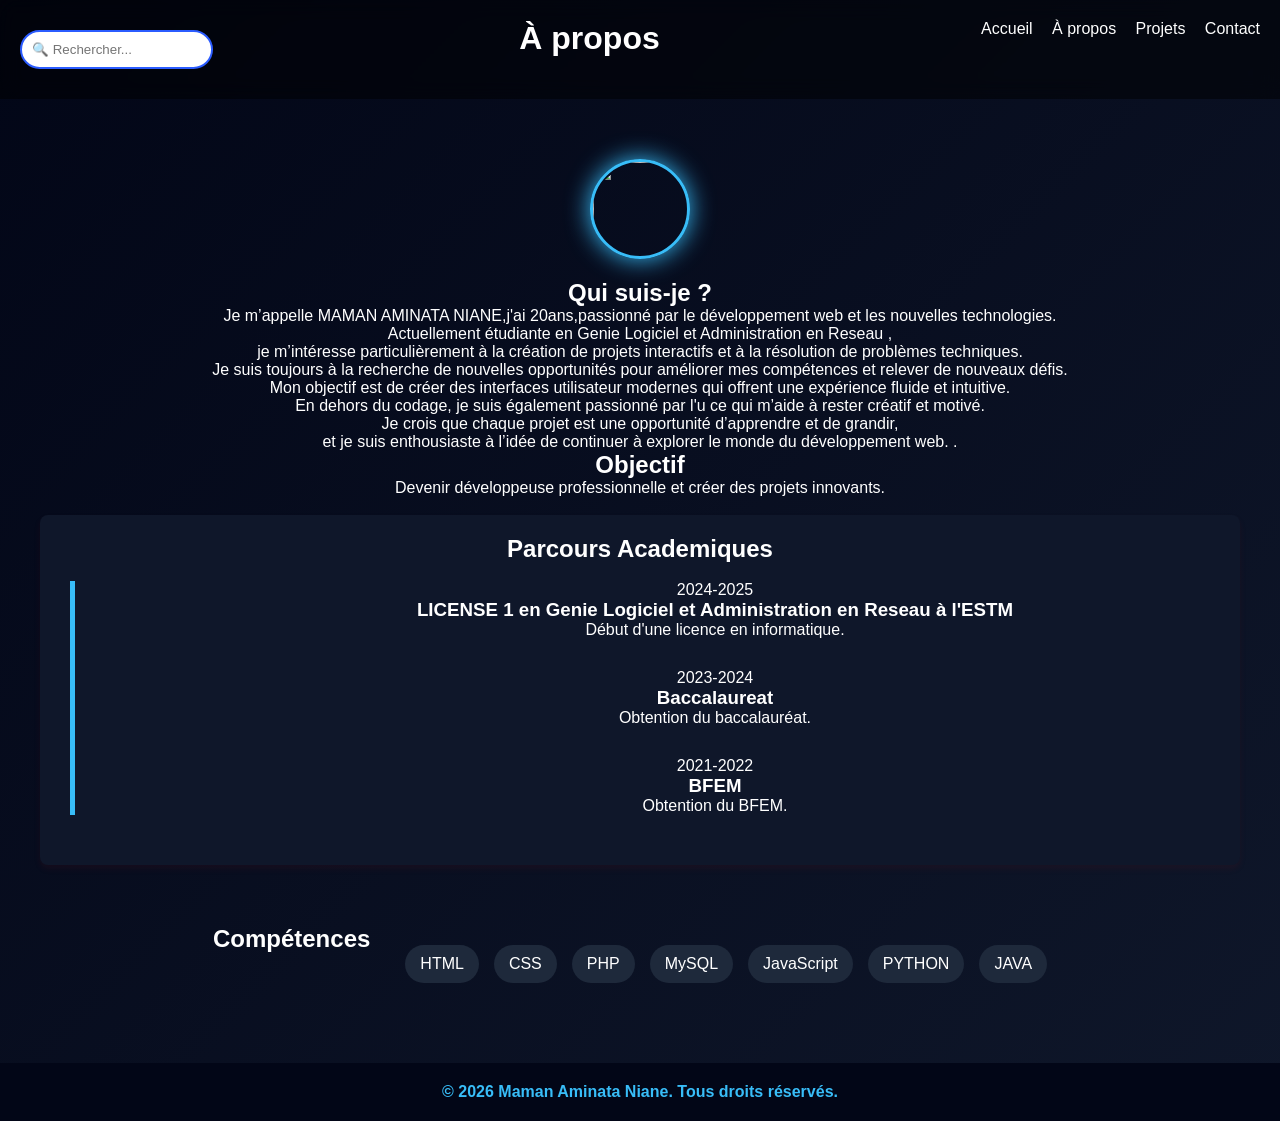
==== about.html @ c7ca3dd6 "Premier commit du portfolio" ====
<!DOCTYPE html>
<html lang="fr">

<head>
    <meta charset="UTF-8">
    <meta name="viewport" content="width=device-width, initial-scale=1.0">
    <title>À propos</title>
    <link rel="stylesheet" href="style.css">
</head>

<body>

    <header>
        <div class="search-bar">
            <input type="text" placeholder="🔍 Rechercher...">
        </div>
        <h1>À propos</h1>
        <nav>
            <a href="index.html">Accueil</a>
            <a href="about.html">À propos</a>
            <a href="projets.html">Projets</a>
            <a href="contact.html">Contact</a>
        </nav>
    </header>

    <section class="center">
        <img src="image/about_photo.jpeg" class="ma_photo">

        <h2>Qui suis-je ?</h2>
        <p>Je m’appelle MAMAN AMINATA NIANE,j'ai 20ans,passionné par le développement web et les nouvelles technologies. <br>
        Actuellement étudiante en Genie Logiciel et Administration en Reseau ,  <br>
        je m’intéresse particulièrement à la création de
        projets interactifs et à la résolution de problèmes techniques. <br>
        Je suis toujours à la recherche de nouvelles opportunités pour améliorer mes compétences et relever de nouveaux défis. <br>
        Mon objectif est de créer des interfaces utilisateur modernes qui offrent une expérience fluide et intuitive. <br>
        En dehors du codage, je suis également passionné par l'u ce qui m’aide à rester créatif et motivé. <br> Je crois que chaque projet est
        une opportunité d’apprendre et de grandir, <br>
         et je suis enthousiaste à l’idée de continuer à explorer le monde du
        développement web.
.</p>

        <h2>Objectif</h2>
        <p>Devenir développeuse professionnelle et créer des projets innovants.</p> <br>

    <section id="parcours">
        <div class="parcours-ajout">
            <h2>Parcours Academiques</h2> <br>
            <div class="timeline">
                <div class="timeline-item">
                    <span class="date">2024-2025</span>
                    <h3>LICENSE 1 en Genie Logiciel et Administration en Reseau à l'ESTM</h3>
                    <p>Début d'une licence en informatique.</p>
                </div>
                <div class="timeline-item">
                    <span class="date">2023-2024</span>
                    <h3>Baccalaureat</h3>
                    <p>Obtention du baccalauréat.</p>
                </div>
                <div class="timeline-item">
                    <span class="date">2021-2022</span>
                    <h3>BFEM</h3>
                    <p>Obtention du BFEM.</p>
                </div>
            </div>
        </div>
    </section>
    </section>
    <section class="competences">
        <h2>Compétences</h2>
        <div class="skills">
            <span>HTML</span>
            <span>CSS</span>
            <span>PHP</span>
            <span>MySQL</span>
            <span>JavaScript</span>
            <span>PYTHON</span>
            <span>JAVA</span>

        </div>
    </section>

</body>
<footer>
    <p>&copy; 2026 Maman Aminata Niane. Tous droits réservés.</p>
</footer>

</html>
---- style.css ----
* {
    margin: 0;
    padding: 0;
    box-sizing: border-box;
}

body {
    font-family: Arial;
    background: linear-gradient(135deg, #020617, #0f172a);
    color: white;
}

header {
    display: flex;
    justify-content: space-between;
    padding: 20px;
    background: rgba(0, 0, 0, 0.5);
    backdrop-filter: blur(10px);
    display: flex;
   position: sticky;
    top: 0;

    
    
    
        .search-bar input {
            width: 100%;
            padding: 10px;
            border-radius: 20px;
        }
    
    
        .main {
            margin-left: 220px;
            padding: 40px;
        }
}

nav a {
    margin-left: 15px;
    text-decoration: none;
    color: white;
    transition: 0.3s;
}

nav a:hover {
    color: #38bdf8;
}

/* HERO */
.hero {
    text-align: center;
    padding: 80px 20px;
}

/* PHOTO WOW */
.ma_photo {
    width: 100px;
    height: 100px;
    object-fit: cover;
    border-radius: 50%;
    display: block;
    margin: 20px auto;
    position: relative;
    overflow: hidden;
    

    border: 3px solid #38bdf8;
    box-shadow: 0 0 25px #38bdf8;
    transition: 0.4s;
}

.hero_photo{
    position: relative;
    width: 200px;
    height: 200px;
    border-radius: 50%;
    background: #38bdf8;
    position: absolute;
    top: 10%;
    left: 50%;
    transform: translate(-50%, -50%);
    overflow: hidden;
    margin: 50px auto;

}
.hero img {
    width: 20%;
    height: 20%;
    border-radius: 50%;
    object-fit: cover;
    object-position: top;
   
}

.ma_photo:hover {
    transform: scale(1.1);
}

/* CENTER */
.center {
    text-align: center;
    padding: 40px;
}
.center_about_photo {
    width: 250px;
    height: 250px;
    object-fit: cover;
    border-radius: 50%;
    display: block;
    margin: 20px auto;
    border: 3px solid #38bdf8;
    box-shadow: 0 0 25px #38bdf8;
    transition: 0.4s;
}

/* GRID PROJETS */
.grid {
    display: flex;
    justify-content: center;
    gap: 20px;
    flex-wrap: wrap;
    padding: 40px;
}

/* CARD */
.card {
    background: #1e293b;
    padding: 20px;
    width: 250px;
    border-radius: 10px;
    transition: 0.3s;
}

.card:hover {
    transform: translateY(-10px);
    background: #38bdf8;
    color: black;
}

form {
    width: 300px;
    margin: auto;
}

input,
textarea {
    width: 100%;
    margin: 10px 0;
    padding: 10px;
    border: none;
    border-radius: 5px;
}

button {
    width: 100%;
    padding: 10px;
    background: #38bdf8;
    border: none;
    cursor: pointer;
}

@media (max-width: 768px) {

    header {
        flex-direction: column;
        text-align: center;
    }

    .grid {
        flex-direction: column;
        align-items: center;
    }

}
form {
    animation: apparition 1s ease-in-out;
}

@keyframes apparition {
    from {
        opacity: 0;
        transform: translateY(30px);
    }

    to {
        opacity: 1;
        transform: translateY(0);
    }
}
.contact {
    background: #02888d;
    padding: 20px;
    margin: 20px auto;
    width: 80%;
    box-shadow: 0px 0px 10px rgba(3, 196, 221, 0.1);
}
.contact {
    text-align: center;
    padding: 100px;
}

.contact form {
    width: 90px;
    ;
    margin: auto;
    display: flex;
    flex-direction: column;
    align-items: center;
}

.contact input,
.contact textarea {
    width: 250px;
    margin-bottom: 15px;
    padding: 20px;
    border: 5px solid rgb(12, 4, 121);
    border-radius: 20px;
}

.contact button {
    background: -o-linear-gradient(45deg, #2b5cff, #00e0ff) #24047e;
    color: #947ef5;
    padding: 10px;
    border: none;
    font-weight: bold;
    cursor: pointer;
    transition: 0.3s;
}

.contact button:hover {
    background: #080685a2;
    transform: scale(1.1);
    box-shadow: 0 0 15px #00e0ff;
}
/* CONTAINER */
.socials {
    margin-top: 20px;
}

/* IMAGES */
.socials img {
    width: 50px;
    height: 50px;
    object-fit: cover;
    border-radius: 50%;
    /* 🔥 rend rond */
    margin: 10px;
    transition: 0.3s;
    box-shadow: 0 0 10px #38bdf8;
}

/* HOVER (effet WAOUH) */
.socials img:hover {
    transform: scale(1.2);
    box-shadow: 0 0 20px #38bdf8;
}

header nav ul {
    background: #06568b;
    color: rgb(43, 35, 117);
    margin: auto;
    padding: 20px;
}
input,
textarea {
    padding: 20px;
    border-radius: 20px;
    border: 2px solid #2b5cff;
    outline: none;
    transition: 0.3s;
}

input:focus,
textarea:focus {
    border-color: #00e0ff;
    box-shadow: 0 0 20px #00e0ff;
    transform: scale(1.03);
}
button {
    padding: 10px 20px;
    border-radius: 12px;
    border: none;
    background: linear-gradient(45deg, #2b5cff, #00e0ff);
    color: white;
    font-weight: bold;
    cursor: pointer;
    transition: 0.3s;
}

button:hover {
    transform: scale(1.1);
    box-shadow: 0 0 30px #00e0ff;
}
form {
    background: rgba(255, 255, 255, 0.1);
    padding: 20px;
    border-radius: 50px;
    box-shadow: 0 10px 30px rgba(0, 0, 0, 0.2);
}


.grid {
    display: grid;
    grid-template-columns: repeat(2, 1fr);
    /* 2 colonnes */
    gap: 40px;
    /* espace plus large entre les cartes */
    padding: 50px;
    max-width: 1200px;
    /* largeur plus grande */
    margin: auto;
}

.card {
    background: #1e293b;
    padding: 30px;
    border-radius: 15px;
    transition: 0.3s;
    text-align: center;
    width: 100%;
    /* occupe toute la colonne */
    min-height: 400px;
    /* hauteur minimum plus grande */
}

.card img {
    width: 100%;
    height: 250px;
    /* image plus grande */
    object-fit: cover;
    border-radius: 10px;
    margin-bottom: 20px;
}




.card:hover {
    transform: translateY(-10px);
    background: #38bdf8;
    color: black;
}




@media (max-width: 768px) {
    .grid {
        grid-template-columns: 1fr;
        /* une seule colonne sur petit écran */
    }
}

.competences {
    display: flex;
    justify-content: center;
    gap: 15px;
    padding: 20px;
    text-align: center;
}

.skills {
    display: flex;
    justify-content: center;
    gap: 15px;
    padding: 20px;
}

.skills span {
    background: #1e293b;
    padding: 10px 15px;
    border-radius: 20px;
}
.parcours-ajout {
    background: #0f172a;
    padding: 20px;
    border-radius: 8px;
    box-shadow: 0 4px 6px rgba(151, 18, 18, 0.1);
}


.timeline {
    position: relative;
    padding-left: 100px;
}

.timeline::before {
    content: '';
    position: absolute;
    left: 10px;
    top: 0;
    width: 5px;
    height: 100%;
    background-color: #38bdf8;
    
}

.timeline-item {
    position: relative;
    margin-bottom: 30px;
    padding-left: 50px;
}


footer {
    text-align: center;
    padding: 20px;
    background: #020617;
    margin-top: 40px;
}
footer p {
    color: #38bdf8;
    font-weight: bold;
}
@media screen and (max-width: 768px) {
    header {
        flex-direction: column;
        text-align: center;
        align-items: center;
        padding: 10px 0;
        .hero_text {
            max-width: 100%;
        }
        .hero_photo {
           margin: 20px ;
    }
    nav ul li{
        display: block;
        margin: 10px 0;
        margin-right: 20px;
    }
}
    .timeline {
        padding-left: 50px;
    }

    .timeline::before {
        left: 10px;
    }

    .timeline-item {
        padding-left: 30px;
    }
    
}
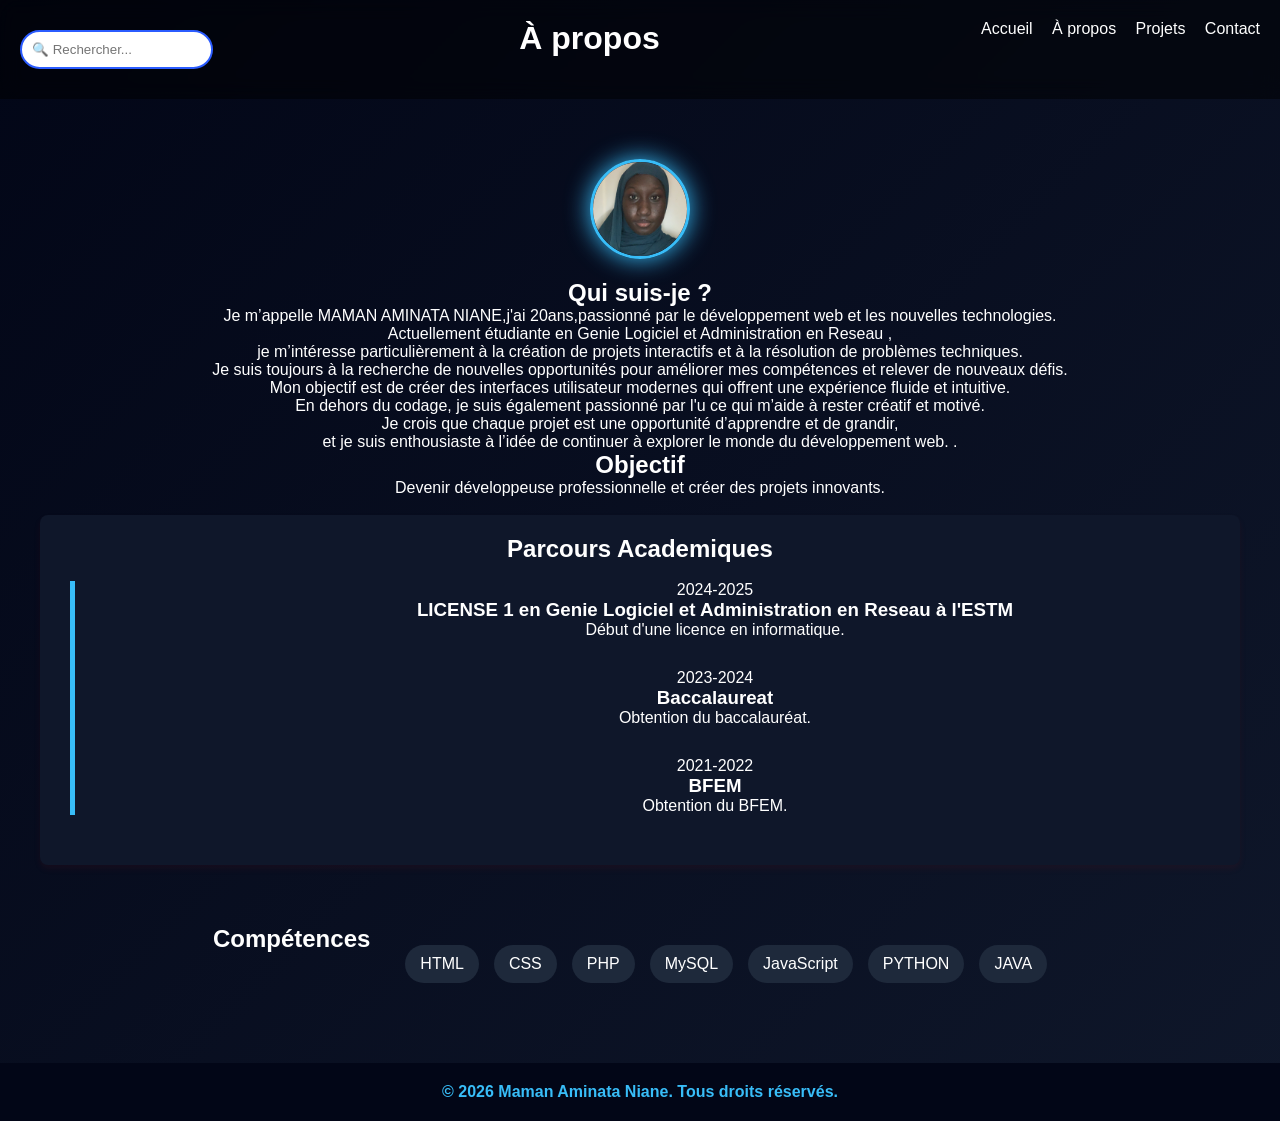
==== commit c5d88b61: "Correction des chemins des images" ====
--- a/about.html
+++ b/about.html
@@ -24,7 +24,7 @@
     </header>
 
     <section class="center">
-        <img src="image/about_photo.jpeg" class="ma_photo">
+        <img src="images/about_photo.jpeg" class="ma_photo">
 
         <h2>Qui suis-je ?</h2>
         <p>Je m’appelle MAMAN AMINATA NIANE,j'ai 20ans,passionné par le développement web et les nouvelles technologies. <br>
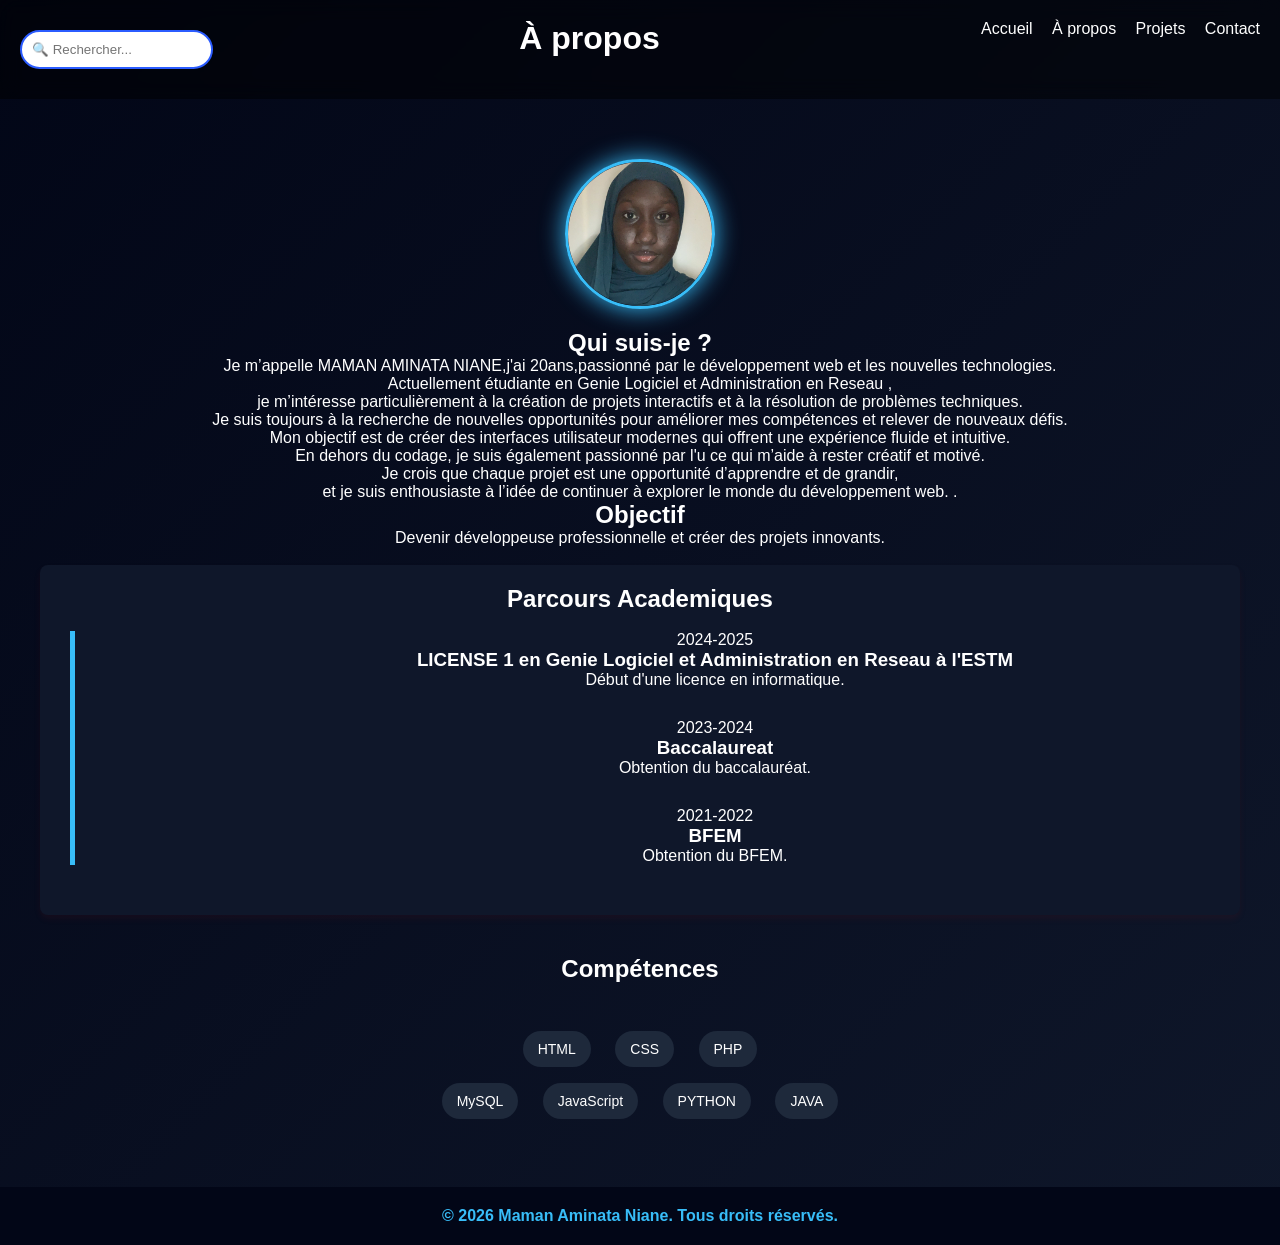
==== commit a12a5c75: "modification css" ====
--- a/about.html
+++ b/about.html
@@ -70,7 +70,7 @@
         <div class="skills">
             <span>HTML</span>
             <span>CSS</span>
-            <span>PHP</span>
+            <span>PHP</span> <br>
             <span>MySQL</span>
             <span>JavaScript</span>
             <span>PYTHON</span>
--- a/style.css
+++ b/style.css
@@ -18,6 +18,7 @@
     backdrop-filter: blur(10px);
     display: flex;
    position: sticky;
+   z-index: 1000;
     top: 0;
 
     
@@ -53,16 +54,17 @@
     padding: 80px 20px;
 }
 
+
 /* PHOTO WOW */
 .ma_photo {
-    width: 100px;
-    height: 100px;
+    width: 150px;
+    height: 150px;
     object-fit: cover;
     border-radius: 50%;
     display: block;
     margin: 20px auto;
-    position: relative;
-    overflow: hidden;
+
+   
     
 
     border: 3px solid #38bdf8;
@@ -353,24 +355,55 @@
 }
 
 .competences {
-    display: flex;
+    text-align: center;
+        justify-content: center;
+        gap: 20px;
+        flex-wrap: wrap;
+}
+
+.skills span {
+    background: #1e293b;
+    border-radius: 20px;
+    font-size: 14px;
+        padding: 10px 15px;
+
+}
+
+
+
+@media (max-width: 768px) {
+    .competences {
+    
+        align-items: center;
+    }
+    .skills span {
+        width: 80%;
+        text-align: center;
+    }
+
+
+}
+
+.skills {
+    text-align: center;
     justify-content: center;
     gap: 15px;
     padding: 20px;
-    text-align: center;
-}
-
-.skills {
-    display: flex;
-    justify-content: center;
-    gap: 15px;
-    padding: 20px;
+    margin: 20px auto;
+    flex-wrap: wrap;
+    gap: 20px;
+
 }
 
 .skills span {
     background: #1e293b;
     padding: 10px 15px;
     border-radius: 20px;
+        font-size: 14px;
+        text-align: center;
+        display: inline-block;
+        margin: 8px 10px;
+    
 }
 .parcours-ajout {
     background: #0f172a;
